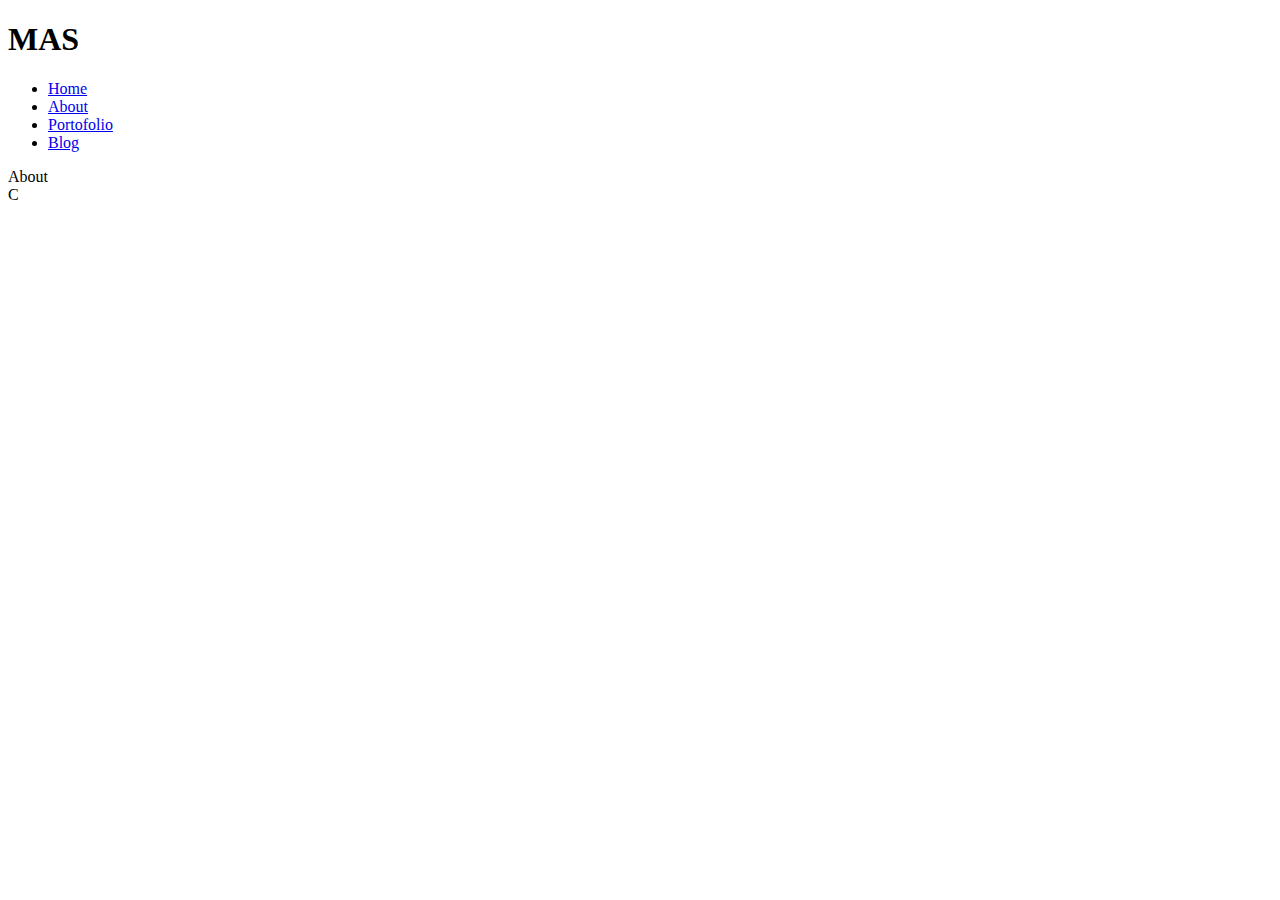
==== about.html @ f738365b "Penambahan tampilan home" ====
<!DOCTYPE html>
<html lang="en">
<head>
    <meta charset="UTF-8">
    <meta name="viewport" content="width=device-width, initial-scale=1.0">
    <script src="script.js" defer></script>
    <link rel="stylesheet" href="style.css">
    <title>Personal Website</title>
</head>
<body>
    <header>
        <h1>MAS</h1>
        <nav>
            <ul>
                <li><a href="index.html" id="home">Home</a></li>
                <li><a href="about.html" id="about">About</a></li>
                <li><a href="portofolio.html" id="portofolio">Portofolio</a></li>
                <li><a href="blog.html" id="blog">Blog</a></li>
            </ul>
        </nav>
    </header>
    <main>
        <!-- <section id="home">
            Home
        </section> -->
        <section>
            About
        </section>
        <!-- <section id="skill">
            Skill
        </section>
        <section id="blog">
            Blog
        </section> -->
    </main>
    <footer>C</footer>
</body>
</html>
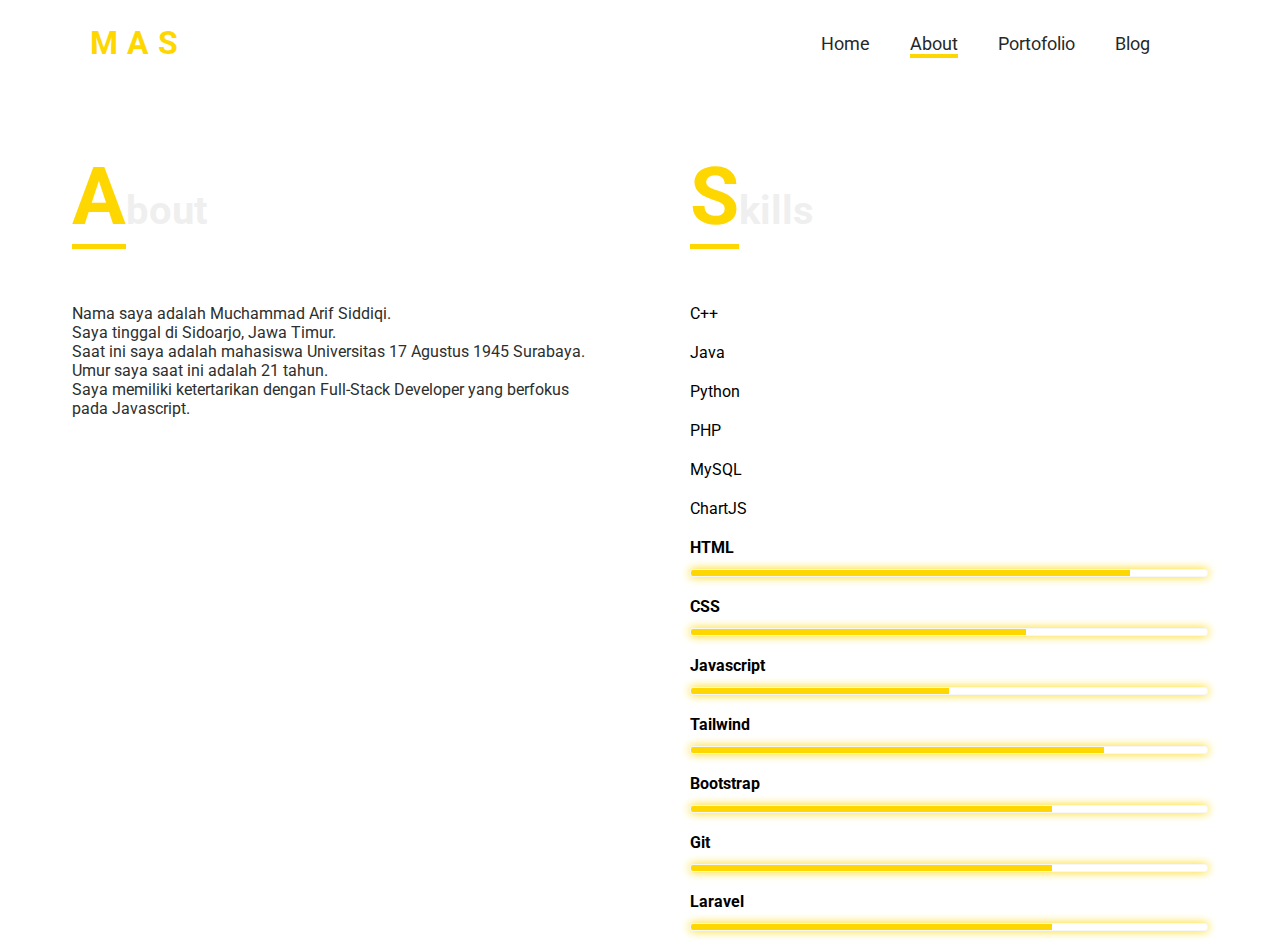
==== commit 23fc1400: "Penambahan tampilan About" ====
--- a/about.html
+++ b/about.html
@@ -1,12 +1,14 @@
 <!DOCTYPE html>
 <html lang="en">
+
 <head>
     <meta charset="UTF-8">
     <meta name="viewport" content="width=device-width, initial-scale=1.0">
-    <script src="script.js" defer></script>
-    <link rel="stylesheet" href="style.css">
+    <!-- <script src="script.js" defer></script> -->
+    <link rel="stylesheet" href="css/about.css">
     <title>Personal Website</title>
 </head>
+
 <body>
     <header>
         <h1>MAS</h1>
@@ -20,19 +22,56 @@
         </nav>
     </header>
     <main>
-        <!-- <section id="home">
-            Home
-        </section> -->
         <section>
-            About
+            <div id="section-left">
+                <h1 id="direktori"><span>A</span>bout</h1>
+                <p>Nama saya adalah Muchammad Arif Siddiqi.</p>
+                <p>Saya tinggal di Sidoarjo, Jawa Timur.</p>
+                <p>Saat ini saya adalah mahasiswa Universitas 17 Agustus 1945 Surabaya.</p>
+                <p>Umur saya saat ini adalah 21 tahun.</p>
+                <p>Saya memiliki ketertarikan dengan Full-Stack Developer yang berfokus pada Javascript.</p>
+            </div>
+            <div id="section-right">
+                <h1 id="direktori"><span>S</span>kills</h1>
+                <ul>
+                    <li>C++</li>
+                    <li>Java</li>
+                    <li>Python</li>
+                    <li>PHP</li>
+                    <li>MySQL</li>
+                    <li>ChartJS</li>
+                    <li>
+                        <h4>HTML</h4>
+                        <span class="bar"><span class="html"></span></span>
+                    </li>
+                    <li>
+                        <h4>CSS</h4>
+                        <span class="bar"><span class="css"></span></span>
+                    </li>
+                    <li>
+                        <h4>Javascript</h4>
+                        <span class="bar"><span class="javascript"></span></span>
+                    </li>
+                    <li>
+                        <h4>Tailwind</h4>
+                        <span class="bar"><span class="tailwind"></span></span>
+                    </li>
+                    <li>
+                        <h4>Bootstrap</h4>
+                        <span class="bar"><span class="bootstrap"></span></span>
+                    </li>
+                    <li>
+                        <h4>Git</h4>
+                        <span class="bar"><span class="git"></span></span>
+                    </li>
+                    <li>
+                        <h4>Laravel</h4>
+                        <span class="bar"><span class="laravel"></span></span>
+                    </li>
+                </ul>
+            </div>
         </section>
-        <!-- <section id="skill">
-            Skill
-        </section>
-        <section id="blog">
-            Blog
-        </section> -->
     </main>
-    <footer>C</footer>
 </body>
+
 </html>--- a/css/about.css
+++ b/css/about.css
@@ -0,0 +1,255 @@
+@import url('https://fonts.googleapis.com/css2?family=Roboto:wght@100;300;400;500;700;900&display=swap');
+
+* {
+    padding: 0;
+    margin: 0;
+    box-sizing: border-box;
+}
+
+body {
+    font-family: 'Roboto', sans-serif;
+    border-color: white;
+    display: flex;
+    justify-content: center;
+}
+
+header {
+    display: flex;
+    width: 1200px;
+    position: fixed;
+    justify-content: space-between;
+    align-items: center;
+    padding-left: 50px;
+    padding-right: 50px;
+    padding-top: 24px;
+    color: gold;
+    /* border-bottom: 1px solid rgba(0, 0, 0, 0.116); */
+    background-color: white;
+}
+
+header>h1 {
+    letter-spacing: 9px;
+}
+
+nav>ul {
+    display: flex;
+    list-style-type: none;
+}
+
+nav> ul> li {
+    margin-right: 40px;
+}
+
+a {
+    text-decoration: none;
+    color: rgba(37, 40, 41);
+    font-weight: 400;
+    font-size: large;
+}
+
+#about {
+    border-bottom: 4px solid gold;
+}
+
+/* Isi */
+main {
+    display: flex;
+    width: 1200px;
+    justify-content: center;
+}
+
+section {
+    display: grid;
+    grid-template-columns: repeat(2, 1fr);
+    width: 100%;
+    padding-left: 32px;
+    padding-right: 32px;
+    margin-top: 150px;
+    column-gap: 100px;
+    row-gap: 60px;
+}
+
+@media (max-width: 1200px){
+    section {
+        display: grid;
+        grid-template-columns: repeat(1, 1fr);
+        width: 100%;
+        margin-top: 150px;
+    }
+}
+
+#section-left {
+    width: 100%;
+}
+
+#direktori {
+    font-size: 40px;
+    color: rgba(239, 239, 239);
+    margin-bottom: 60px;
+}
+
+#direktori>span {
+    font-size: 80px;
+    color: gold;
+    border-bottom: 5px solid gold;
+}
+
+h3 {
+    font-size: 16px;
+    color: rgba(205, 205, 205);
+    letter-spacing: 9px;
+    margin-bottom: 6px;
+}
+
+#nama {
+    font-size: 40px;
+    color: rgba(45, 47, 46);
+    word-spacing: 2px;
+    margin-bottom: 60px;
+}
+
+p {
+    color: rgba(45, 47, 46);
+}
+
+#section-right {
+    width: 100%;
+}
+
+#section-right>ul {
+    list-style-type: none;
+}
+
+#section-right >ul>li{
+    margin-bottom: 20px;
+}
+
+li>h4{
+    margin-bottom: 12px;
+}
+
+/* BAR */
+
+.bar{ /*style the bar*/
+	background-color: white;
+	display: block;
+    width: 100%;
+	height: 8px;
+	border: 1px solid rgb(247, 247, 247);
+	border-radius: 3px;
+	overflow: hidden;
+	box-shadow: 0 0 10px gold;
+}
+
+.bar span{ /*style the span tag*/
+	height: 8px;
+	float: left;
+	background-color: gold;
+}
+
+.html{ /*set skills and animation of html*/
+	width: 85%;
+	animation: html 2s;
+}
+
+.css{
+    width: 65%;
+    animation: css 2s;
+}
+
+.javascript{
+    width: 50%;
+    animation: javascript 2s;
+}
+
+.tailwind{
+    width: 80%;
+    animation: tailwind 2s;
+}
+
+.bootstrap{
+    width: 70%;
+    animation: bootstrap 2s;
+}
+
+.git{
+    width: 70%;
+    animation: git 2s;
+}
+
+.laravel{
+    width: 70%;
+    animation: laravel 2s;
+}
+
+/* Keyframe */
+
+@keyframes html{ /*animate html skills*/
+	0%{
+		width: 0%;
+	}
+
+	100%{
+		width: 85%;
+	}
+}
+
+@keyframes css{
+	0%{
+		width: 0%;
+	}
+
+	100%{
+		width: 65%;
+	}
+}
+
+@keyframes javascript{
+	0%{
+		width: 0%;
+	}
+
+	100%{
+		width: 50%;
+	}
+}
+
+@keyframes tailwind{
+	0%{
+		width: 0%;
+	}
+
+	100%{
+		width: 80%;
+	}
+}
+
+@keyframes bootstrap{
+	0%{
+		width: 0%;
+	}
+
+	100%{
+		width: 70%;
+	}
+}
+
+@keyframes git{
+	0%{
+		width: 0%;
+	}
+
+	100%{
+		width: 70%;
+	}
+}
+
+@keyframes laravel{
+	0%{
+		width: 0%;
+	}
+
+	100%{
+		width: 70%;
+	}
+}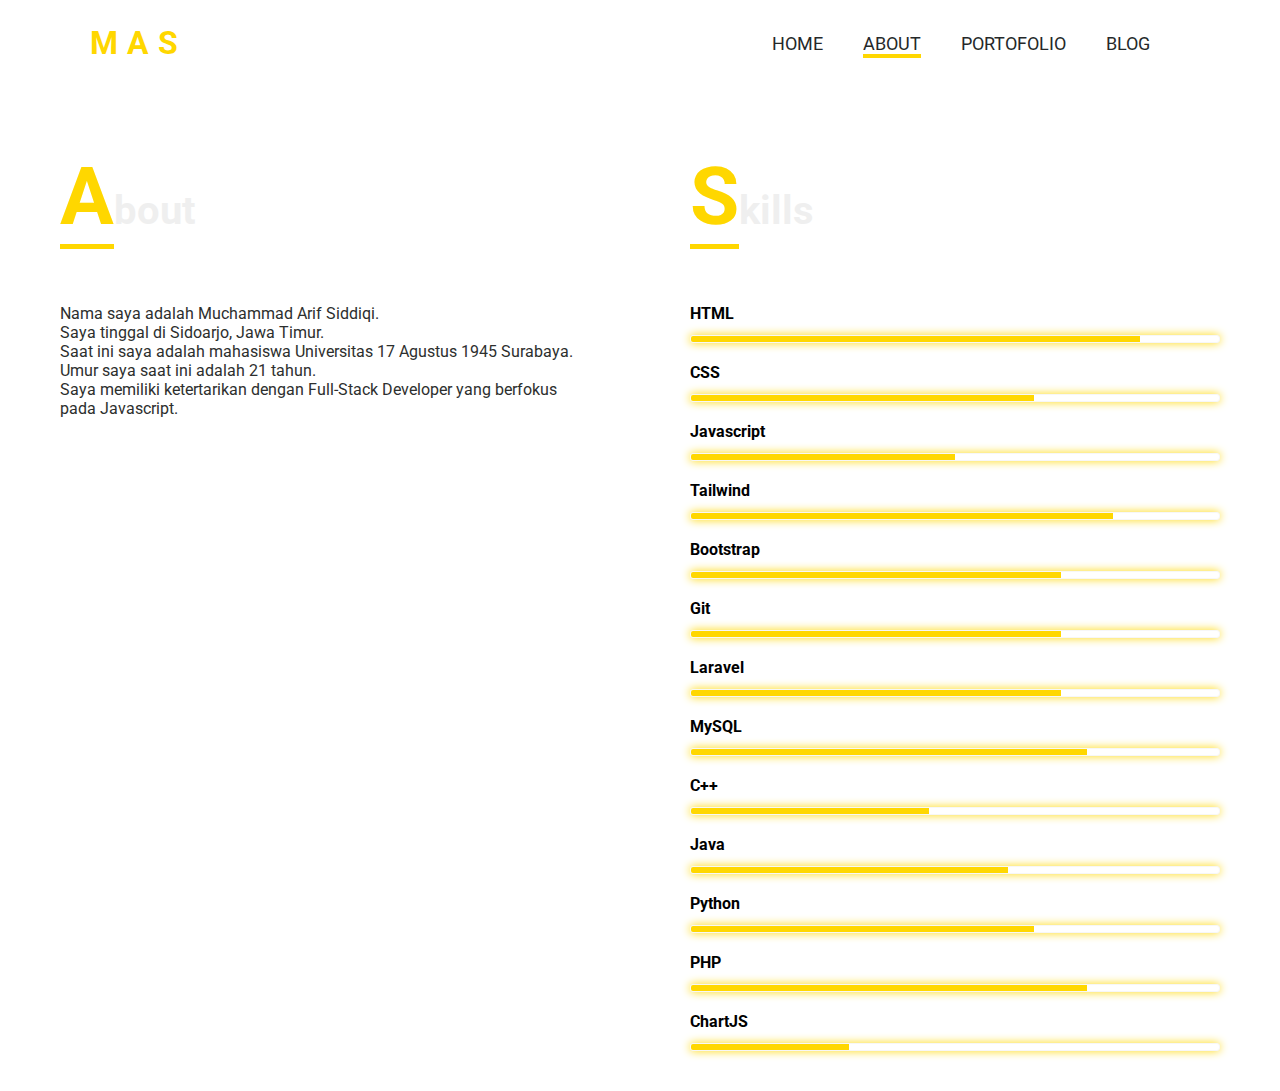
==== commit 69fefc53: "Penambahan tampilan Portofolio" ====
--- a/about.html
+++ b/about.html
@@ -14,10 +14,10 @@
         <h1>MAS</h1>
         <nav>
             <ul>
-                <li><a href="index.html" id="home">Home</a></li>
-                <li><a href="about.html" id="about">About</a></li>
-                <li><a href="portofolio.html" id="portofolio">Portofolio</a></li>
-                <li><a href="blog.html" id="blog">Blog</a></li>
+                <li><a href="index.html" id="home">HOME</a></li>
+                <li><a href="about.html" id="about">ABOUT</a></li>
+                <li><a href="portofolio.html" id="portofolio">PORTOFOLIO</a></li>
+                <li><a href="blog.html" id="blog">BLOG</a></li>
             </ul>
         </nav>
     </header>
@@ -34,12 +34,6 @@
             <div id="section-right">
                 <h1 id="direktori"><span>S</span>kills</h1>
                 <ul>
-                    <li>C++</li>
-                    <li>Java</li>
-                    <li>Python</li>
-                    <li>PHP</li>
-                    <li>MySQL</li>
-                    <li>ChartJS</li>
                     <li>
                         <h4>HTML</h4>
                         <span class="bar"><span class="html"></span></span>
@@ -68,6 +62,30 @@
                         <h4>Laravel</h4>
                         <span class="bar"><span class="laravel"></span></span>
                     </li>
+                    <li>
+                        <h4>MySQL</h4>
+                        <span class="bar"><span class="mysql"></span></span>
+                    </li>
+                    <li>
+                        <h4>C++</h4>
+                        <span class="bar"><span class="cpp"></span></span>
+                    </li>
+                    <li>
+                        <h4>Java</h4>
+                        <span class="bar"><span class="java"></span></span>
+                    </li>
+                    <li>
+                        <h4>Python</h4>
+                        <span class="bar"><span class="python"></span></span>
+                    </li>
+                    <li>
+                        <h4>PHP</h4>
+                        <span class="bar"><span class="php"></span></span>
+                    </li>
+                    <li>
+                        <h4>ChartJS</h4>
+                        <span class="bar"><span class="chartjs"></span></span>
+                    </li>
                 </ul>
             </div>
         </section>
--- a/css/about.css
+++ b/css/about.css
@@ -47,6 +47,10 @@
     font-size: large;
 }
 
+nav>ul>li>a:hover{
+    border-bottom: 4px solid gold;
+}
+
 #about {
     border-bottom: 4px solid gold;
 }
@@ -62,9 +66,10 @@
     display: grid;
     grid-template-columns: repeat(2, 1fr);
     width: 100%;
-    padding-left: 32px;
-    padding-right: 32px;
+    padding-left: 20px;
+    padding-right: 20px;
     margin-top: 150px;
+    margin-bottom: 20px;
     column-gap: 100px;
     row-gap: 60px;
 }
@@ -99,13 +104,6 @@
     color: rgba(205, 205, 205);
     letter-spacing: 9px;
     margin-bottom: 6px;
-}
-
-#nama {
-    font-size: 40px;
-    color: rgba(45, 47, 46);
-    word-spacing: 2px;
-    margin-bottom: 60px;
 }
 
 p {
@@ -147,7 +145,9 @@
 	background-color: gold;
 }
 
-.html{ /*set skills and animation of html*/
+/* Set Skill dan animasi */
+
+.html{
 	width: 85%;
 	animation: html 2s;
 }
@@ -182,6 +182,36 @@
     animation: laravel 2s;
 }
 
+.mysql{
+    width: 75%;
+    animation: mysql 2s;
+}
+
+.cpp{
+    width: 45%;
+    animation: cpp 2s;
+}
+
+.java{
+    width: 60%;
+    animation: java 2s;
+}
+
+.python{
+    width: 65%;
+    animation: python 2s;
+}
+
+.php{
+    width: 75%;
+    animation: php 2s;
+}
+
+.chartjs{
+    width: 30%;
+    animation: chartjs 2s;
+}
+
 /* Keyframe */
 
 @keyframes html{ /*animate html skills*/
@@ -252,4 +282,64 @@
 	100%{
 		width: 70%;
 	}
+}
+
+@keyframes mysql{
+	0%{
+		width: 0%;
+	}
+
+	100%{
+		width: 75%;
+	}
+}
+
+@keyframes cpp{
+	0%{
+		width: 0%;
+	}
+
+	100%{
+		width: 45%;
+	}
+}
+
+@keyframes java{
+	0%{
+		width: 0%;
+	}
+
+	100%{
+		width: 60%;
+	}
+}
+
+@keyframes python{
+	0%{
+		width: 0%;
+	}
+
+	100%{
+		width: 65%;
+	}
+}
+
+@keyframes php{
+	0%{
+		width: 0%;
+	}
+
+	100%{
+		width: 75%;
+	}
+}
+
+@keyframes chartjs{
+	0%{
+		width: 0%;
+	}
+
+	100%{
+		width: 30%;
+	}
 }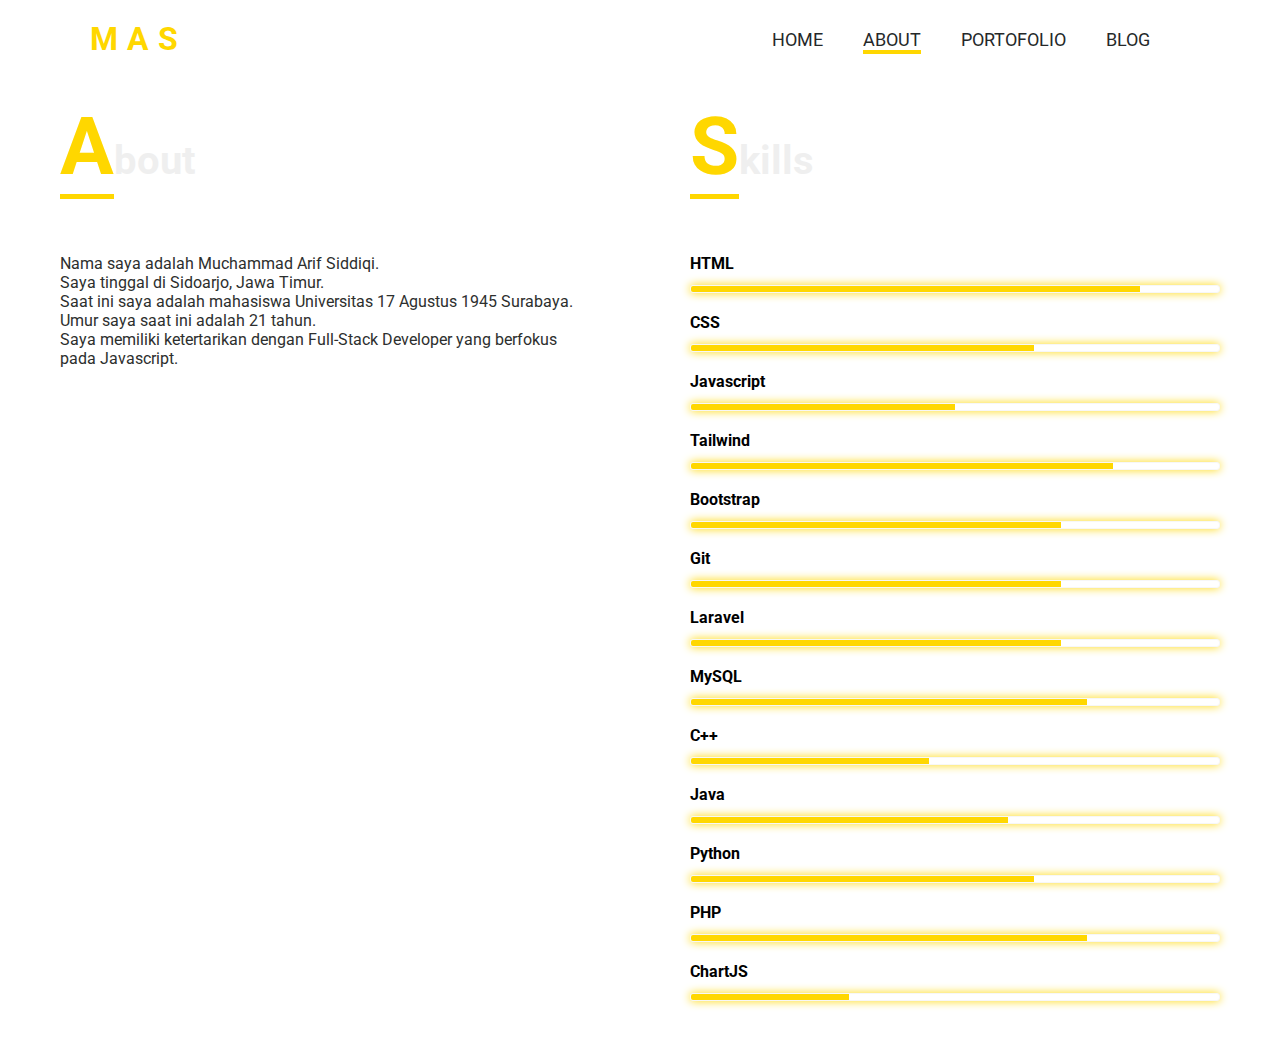
==== commit 566b927c: "Responsive header burger menu" ====
--- a/about.html
+++ b/about.html
@@ -4,7 +4,7 @@
 <head>
     <meta charset="UTF-8">
     <meta name="viewport" content="width=device-width, initial-scale=1.0">
-    <!-- <script src="script.js" defer></script> -->
+    <script src="js/script.js" defer></script>
     <link rel="stylesheet" href="css/about.css">
     <title>Personal Website</title>
 </head>
@@ -17,9 +17,18 @@
                 <li><a href="index.html" id="home">HOME</a></li>
                 <li><a href="about.html" id="about">ABOUT</a></li>
                 <li><a href="portofolio.html" id="portofolio">PORTOFOLIO</a></li>
-                <li><a href="blog.html" id="blog">BLOG</a></li>
+                <li><a href="https://tentangapaa.blogspot.com/" id="blog">BLOG</a></li>
             </ul>
         </nav>
+        <svg xmlns="http://www.w3.org/2000/svg" width="30" height="30" viewBox="0 0 24 24"><path fill="none" stroke="currentColor" stroke-linecap="round" stroke-linejoin="round" stroke-width="2.5" d="M3 6h18M3 12h18M3 18h18"/></svg>
+        <div>
+            <ul>
+                <li><a href="index.html" id="home">HOME</a></li>
+                <li><a href="about.html" id="about">ABOUT</a></li>
+                <li><a href="portofolio.html" id="portofolio">PORTOFOLIO</a></li>
+                <li><a href="https://tentangapaa.blogspot.com/" id="blog">BLOG</a></li>
+            </ul>
+        </div>
     </header>
     <main>
         <section>
--- a/css/about.css
+++ b/css/about.css
@@ -19,16 +19,25 @@
     position: fixed;
     justify-content: space-between;
     align-items: center;
-    padding-left: 50px;
-    padding-right: 50px;
-    padding-top: 24px;
+    padding-top: 20px;
+    padding-bottom: 20px;
     color: gold;
     /* border-bottom: 1px solid rgba(0, 0, 0, 0.116); */
     background-color: white;
 }
 
+header>svg{
+    position: absolute;
+    visibility: hidden;
+}
+
 header>h1 {
     letter-spacing: 9px;
+    padding-left: 50px;
+}
+
+nav{
+    padding-right: 50px;
 }
 
 nav>ul {
@@ -36,23 +45,59 @@
     list-style-type: none;
 }
 
-nav> ul> li {
+nav>ul>li {
     margin-right: 40px;
 }
 
-a {
+nav>ul>li>a {
     text-decoration: none;
     color: rgba(37, 40, 41);
     font-weight: 400;
     font-size: large;
 }
 
-nav>ul>li>a:hover{
+nav>ul>li>a:hover {
     border-bottom: 4px solid gold;
 }
 
 #about {
     border-bottom: 4px solid gold;
+}
+
+/* Menu Mobile */
+header>div{
+    position: absolute;
+    top: 78px;
+    width: 100%;
+    max-height: 0;
+    overflow: hidden;
+    height: auto;
+    display: flex;
+    justify-content: center;
+    visibility: hidden;
+    background-color: gold;
+    transition: max-height 0.5s ease-in-out, visiblity 0.5s;
+}
+
+header>div>ul{
+    display: flex;
+    flex-direction: column;
+    list-style-type: none;
+    align-items: center;
+    margin-top: 10px;
+    margin-bottom: 10px
+}
+
+header>div>ul>li{
+    display: inline-block;
+    margin-top: 10px;
+    margin-bottom: 10px;
+}
+
+header>div>ul>li>a{
+    text-decoration: none;
+    font-weight: 400;
+    color: rgba(45, 47, 46);
 }
 
 /* Isi */
@@ -68,18 +113,37 @@
     width: 100%;
     padding-left: 20px;
     padding-right: 20px;
-    margin-top: 150px;
-    margin-bottom: 20px;
+    margin-top: 100px;
+    margin-bottom: 40px;
     column-gap: 100px;
     row-gap: 60px;
 }
 
 @media (max-width: 1200px){
+    header{
+        width: 100%;
+    }
+
     section {
         display: grid;
         grid-template-columns: repeat(1, 1fr);
         width: 100%;
-        margin-top: 150px;
+    }
+}
+
+@media (max-width: 900px) {
+    header>h1{
+        padding-left: 20px;
+    }
+
+    header>svg{
+        color: rgba(45, 47, 46);
+        right: 20px;
+        visibility: visible;
+    }
+
+    nav{
+        visibility: hidden;
     }
 }
 
